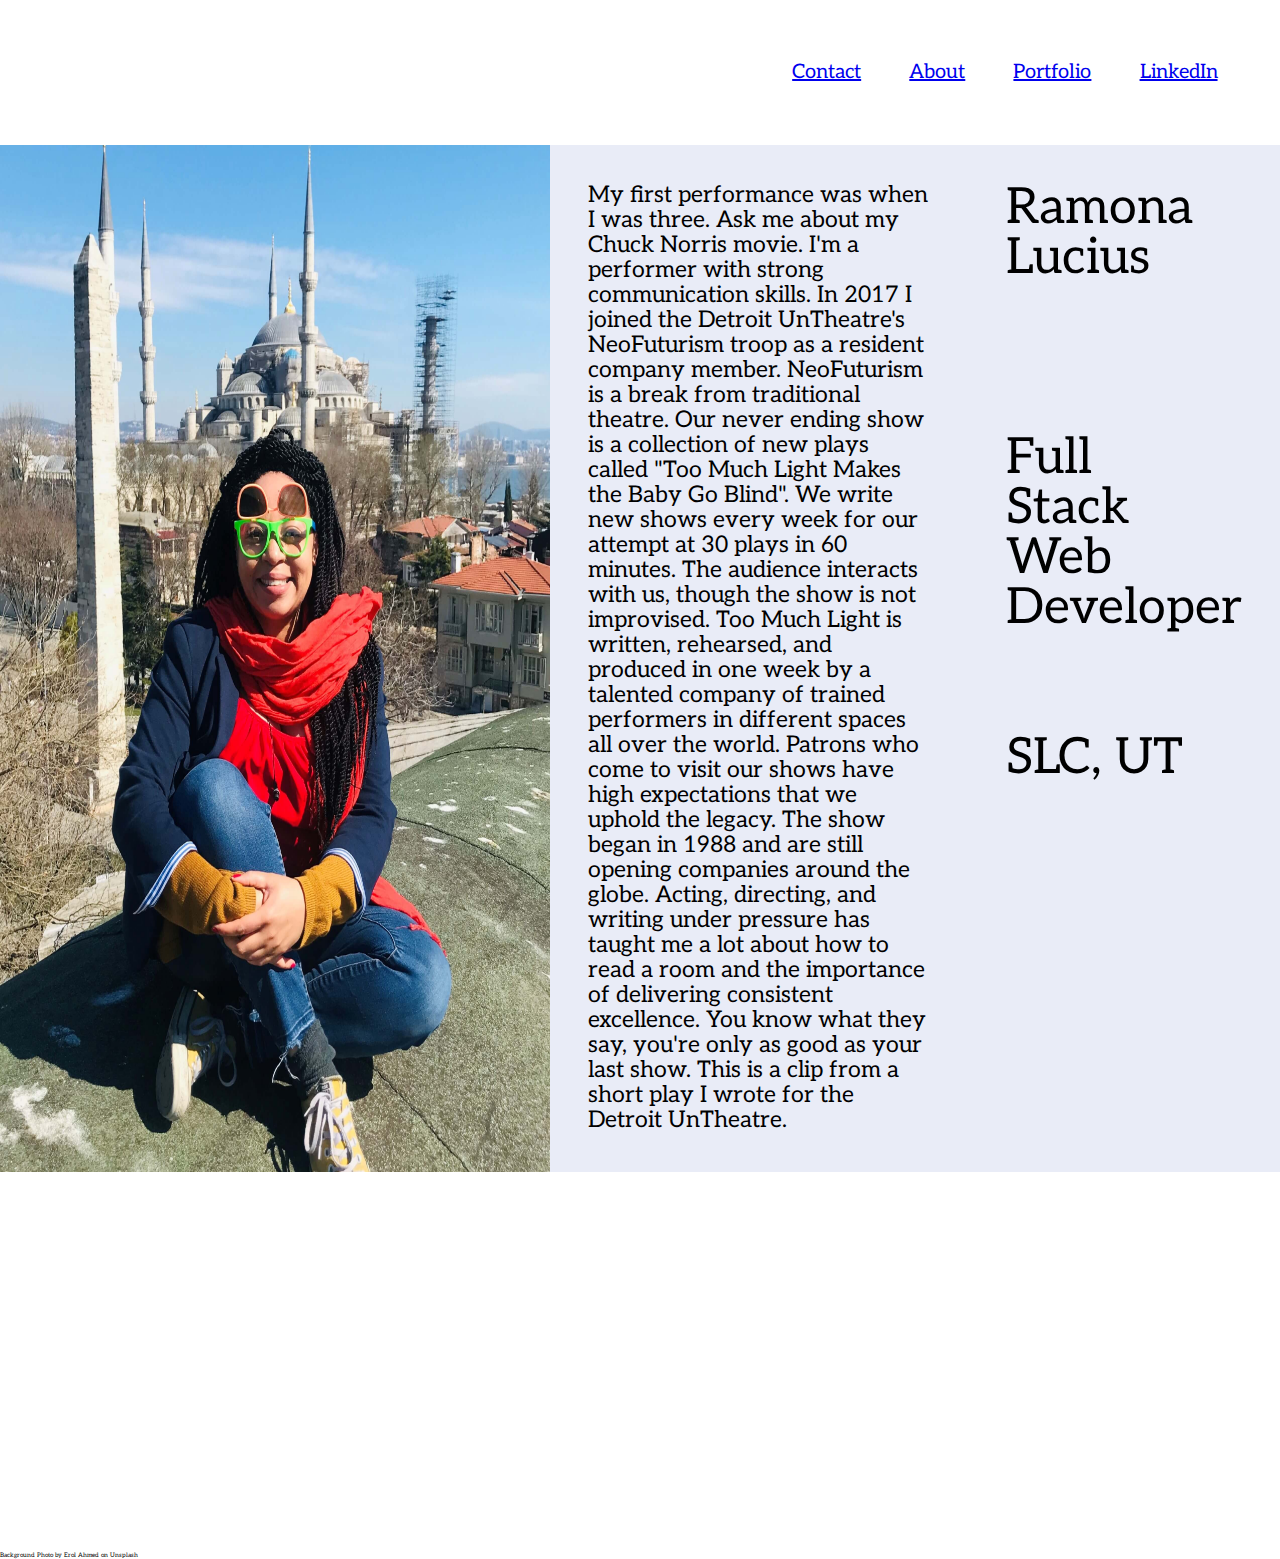
==== index.html @ 4b6de635 "links work, basic page layout done, adding: work history, list of skills, and media breaks" ====
<!doctype html>

<html lang="en">
<head>
  <meta charset="utf-8">
  <meta name="viewport" content= "width=devide-width, initial-scale=1">
  <title>Lucius Resume</title>
  <link href="https://fonts.googleapis.com/css?family=Aleo&display=swap" rel="stylesheet">
  <link rel="stylesheet" href="css/index.css">
  

  <!--[if lt IE 9]>
    <script src="https://cdnjs.cloudflare.com/ajax/libs/html5shiv/3.7.3/html5shiv.js"></script>
  <![endif]-->
</head>

<body>
    <nav>
        <a href="contact.html">Contact</a>
        <a href="https://www.handsonfolktales.com">About</a>
        <a href="https://web25lucius.github.io/portfolio-website/">Portfolio </a>
        <a href="https://www.linkedin.com/in/ramonaburns/">LinkedIn </a>
      </nav>

  <header class="container">
     <section class="wrapperPic">
      <img class="headshot" src="img/Istanbul.jpg" alt="Ramona Lucius smiles while standing on roof in front of Blue Mosque in Istanbul"></img>  
       </section>
      <p> 
            My first performance was when I was three. 
          Ask me about my Chuck Norris movie.   
          
          I'm a performer with strong communication skills.  
          In 2017 I joined the Detroit UnTheatre's NeoFuturism troop as a resident company member.  NeoFuturism is a break from traditional theatre. 
          Our never ending show is a collection of new plays called "Too Much Light Makes the Baby Go Blind".  We write new shows every week for our attempt at 30 plays in 60 minutes. 
          The audience interacts with us, though the show is not improvised.  
          Too Much Light is written, rehearsed, and produced in one week by a talented company of trained performers in different spaces all over the world. Patrons who come to visit our shows have high expectations that we uphold the legacy.  The show began in 1988 and are still opening companies around the globe.  
          Acting, directing, and writing under pressure has taught me a lot about how to read a room and the importance of delivering consistent excellence.  You know what they say, you're only as good as your last show.  
          This is a clip from a short play I wrote for the Detroit UnTheatre.   
      </p>
   
    <section class="wrapperText">
     <h2>Ramona Lucius</h2><br>
     <h2 id="bigFont"><br> <br> Full <br> Stack <br> Web <br> Developer</h2><br>
     <h2> <br> SLC, UT</h2>
    </div>
    </section>
</header> 
  <section class="endPage">
    <div class="button">
        <iframe width="560" height="315" src="https://www.youtube.com/embed/AFzxZXxe4lw" frameborder="0" allow="accelerometer; autoplay; encrypted-media; gyroscope; picture-in-picture" allowfullscreen>eBay Mystery Box Video 
        </iframe>
      
    </div>
      
  </section>

  <footer>Background Photo by Erol Ahmed on Unsplash</footer>
</body>
</html>
---- css/index.css ----
/* http://meyerweb.com/eric/tools/css/reset/ 
   v2.0 | 20110126
   License: none (public domain)
*/
html,
body,
div,
span,
applet,
object,
iframe,
h1,
h2,
h3,
h4,
h5,
h6,
p,
blockquote,
pre,
a,
abbr,
acronym,
address,
big,
cite,
code,
del,
dfn,
em,
img,
ins,
kbd,
q,
s,
samp,
small,
strike,
strong,
sub,
sup,
tt,
var,
b,
u,
i,
center,
dl,
dt,
dd,
ol,
ul,
li,
fieldset,
form,
label,
legend,
table,
caption,
tbody,
tfoot,
thead,
tr,
th,
td,
article,
aside,
canvas,
details,
embed,
figure,
figcaption,
footer,
header,
hgroup,
menu,
nav,
output,
ruby,
section,
summary,
time,
mark,
audio,
video {
  margin: 0;
  padding: 0;
  border: 0;
  font-size: 100%;
  font: inherit;
  vertical-align: baseline;
}
/* HTML5 display-role reset for older browsers */
article,
aside,
details,
figcaption,
figure,
footer,
header,
hgroup,
menu,
nav,
section {
  display: block;
}
body {
  line-height: 1;
}
ol,
ul {
  list-style: none;
}
blockquote,
q {
  quotes: none;
}
blockquote:before,
blockquote:after,
q:before,
q:after {
  content: '';
  content: none;
}
table {
  border-collapse: collapse;
  border-spacing: 0;
}
/* Set every element's box-sizing to border-box */
* {
  box-sizing: border-box;
}
html,
body {
  height: 100%;
  font-size: 62.5%;
  font-family: 'Aleo', serif;
}
nav {
  display: flex;
  justify-content: flex-end;
  padding: 3%;
}
nav a {
  font-size: 2rem;
  padding: 2%;
}
.container {
  display: flex;
  background: #e9ecf7;
  height: auto;
  width: auto;
}
.contactMe {
  font-size: 1.8rem;
  background: #e9ecf7;
  display: inline-block;
  text-align: center;
  width: 100%;
  height: 44%;
  padding: 5%;
  margin: auto;
  line-height: 2.5rem;
}
.wrapperPic {
  display: flex;
  flex-direction: row;
  font-size: 62.5%;
}
.wrapperText {
  font-size: 5rem;
  display: flex;
  flex-direction: column;
  width: auto;
  height: auto;
  padding: 3%;
}
h2 #bigFont {
  font-size: 84pt;
}
.headshot {
  width: 550px;
  height: auto;
}
.endPage {
  display: inline-block;
  position: relative;
  left: 30%;
  padding: 5% 0 0 0;
}
p {
  font-size: 2.3rem;
  height: 35%;
  width: auto;
  margin: auto;
  line-height: 2.5rem;
  padding: 3%;
}
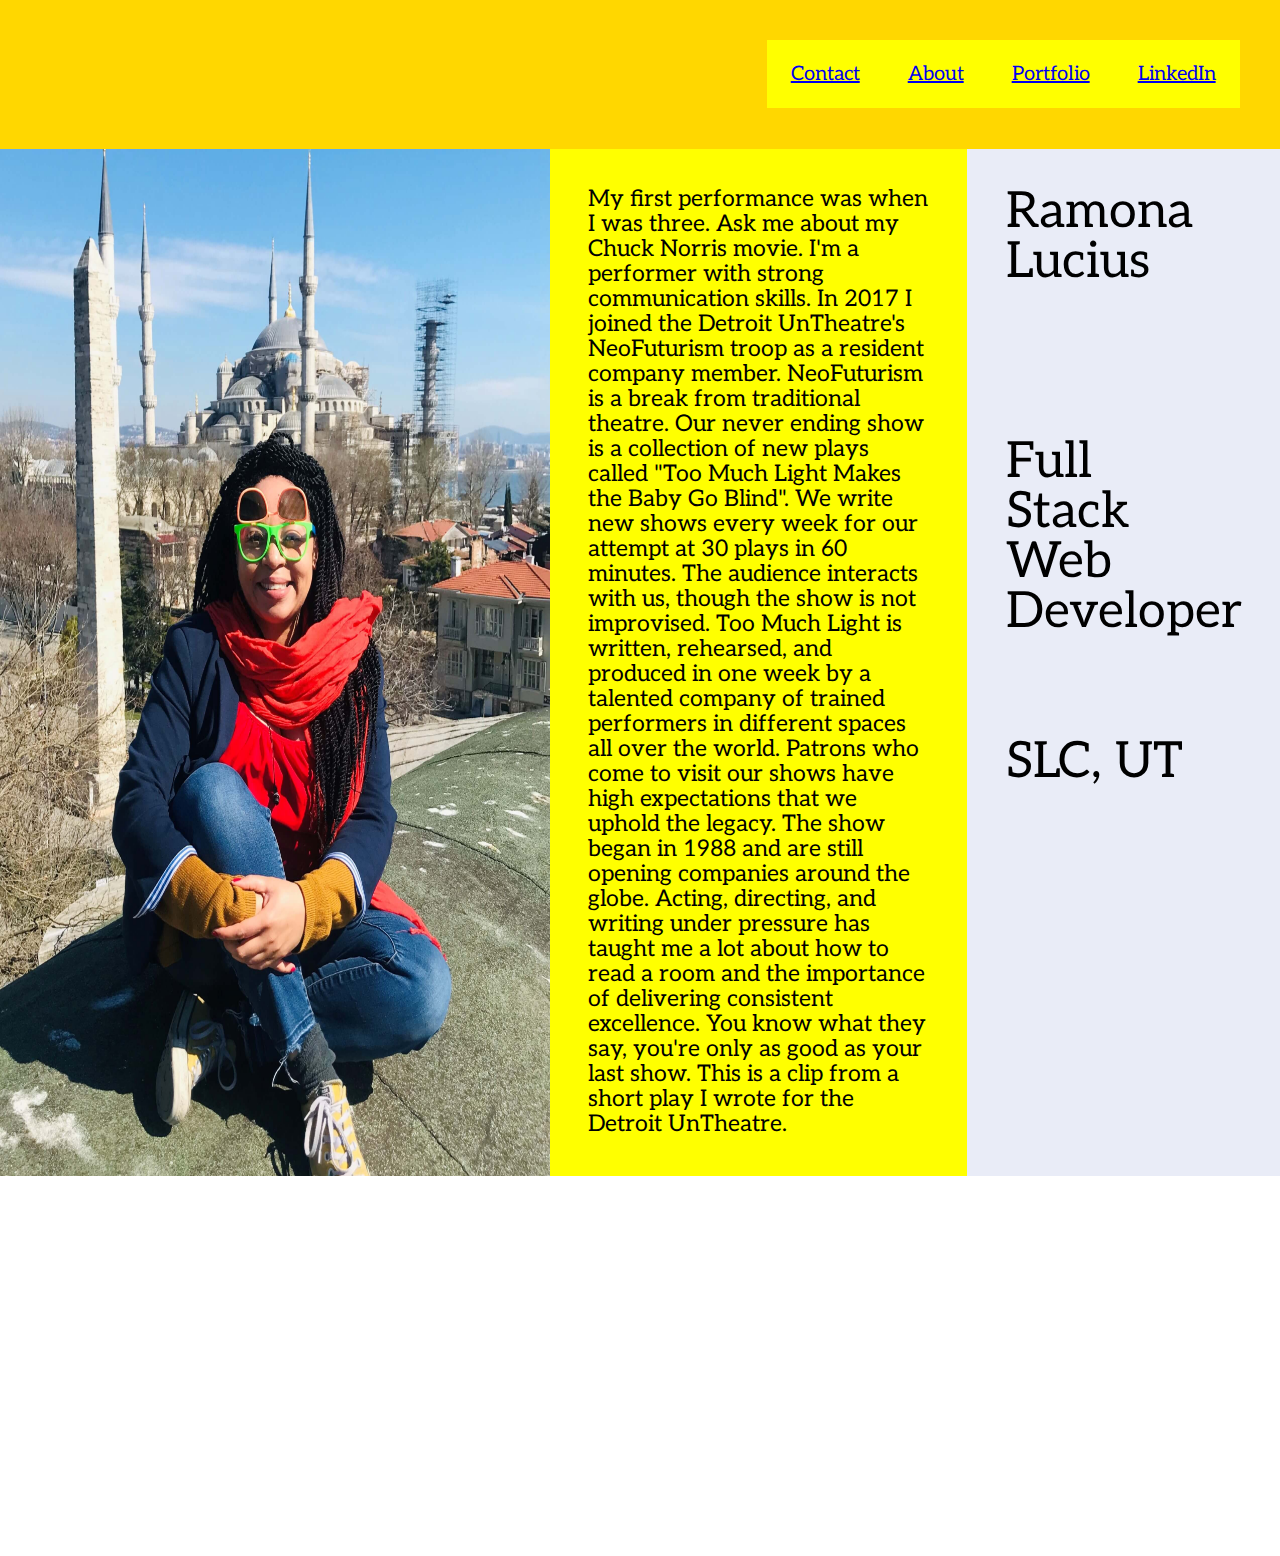
==== commit 0d5914a1: "trying to make responsive" ====
--- a/index.html
+++ b/index.html
@@ -3,7 +3,7 @@
 <html lang="en">
 <head>
   <meta charset="utf-8">
-  <meta name="viewport" content= "width=devide-width, initial-scale=1">
+  <meta name="viewport" content="width=device-width, initial-scale=1, user-scalable=no" />
   <title>Lucius Resume</title>
   <link href="https://fonts.googleapis.com/css?family=Aleo&display=swap" rel="stylesheet">
   <link rel="stylesheet" href="css/index.css">
@@ -55,6 +55,6 @@
       
   </section>
 
-  <footer>Background Photo by Erol Ahmed on Unsplash</footer>
+  
 </body>
 </html>--- a/css/index.css
+++ b/css/index.css
@@ -140,10 +140,13 @@
   display: flex;
   justify-content: flex-end;
   padding: 3%;
+  border: 2px gold solid;
+  background-color: gold;
 }
 nav a {
   font-size: 2rem;
   padding: 2%;
+  background-color: yellow;
 }
 .container {
   display: flex;
@@ -175,9 +178,6 @@
   height: auto;
   padding: 3%;
 }
-h2 #bigFont {
-  font-size: 84pt;
-}
 .headshot {
   width: 550px;
   height: auto;
@@ -195,4 +195,14 @@
   margin: auto;
   line-height: 2.5rem;
   padding: 3%;
-}
+  background-color: yellow;
+}
+.skill {
+  font-size: 4em;
+  display: flex;
+  justify-content: center;
+}
+.skill .proof {
+  display: flex;
+  justify-content: center;
+}
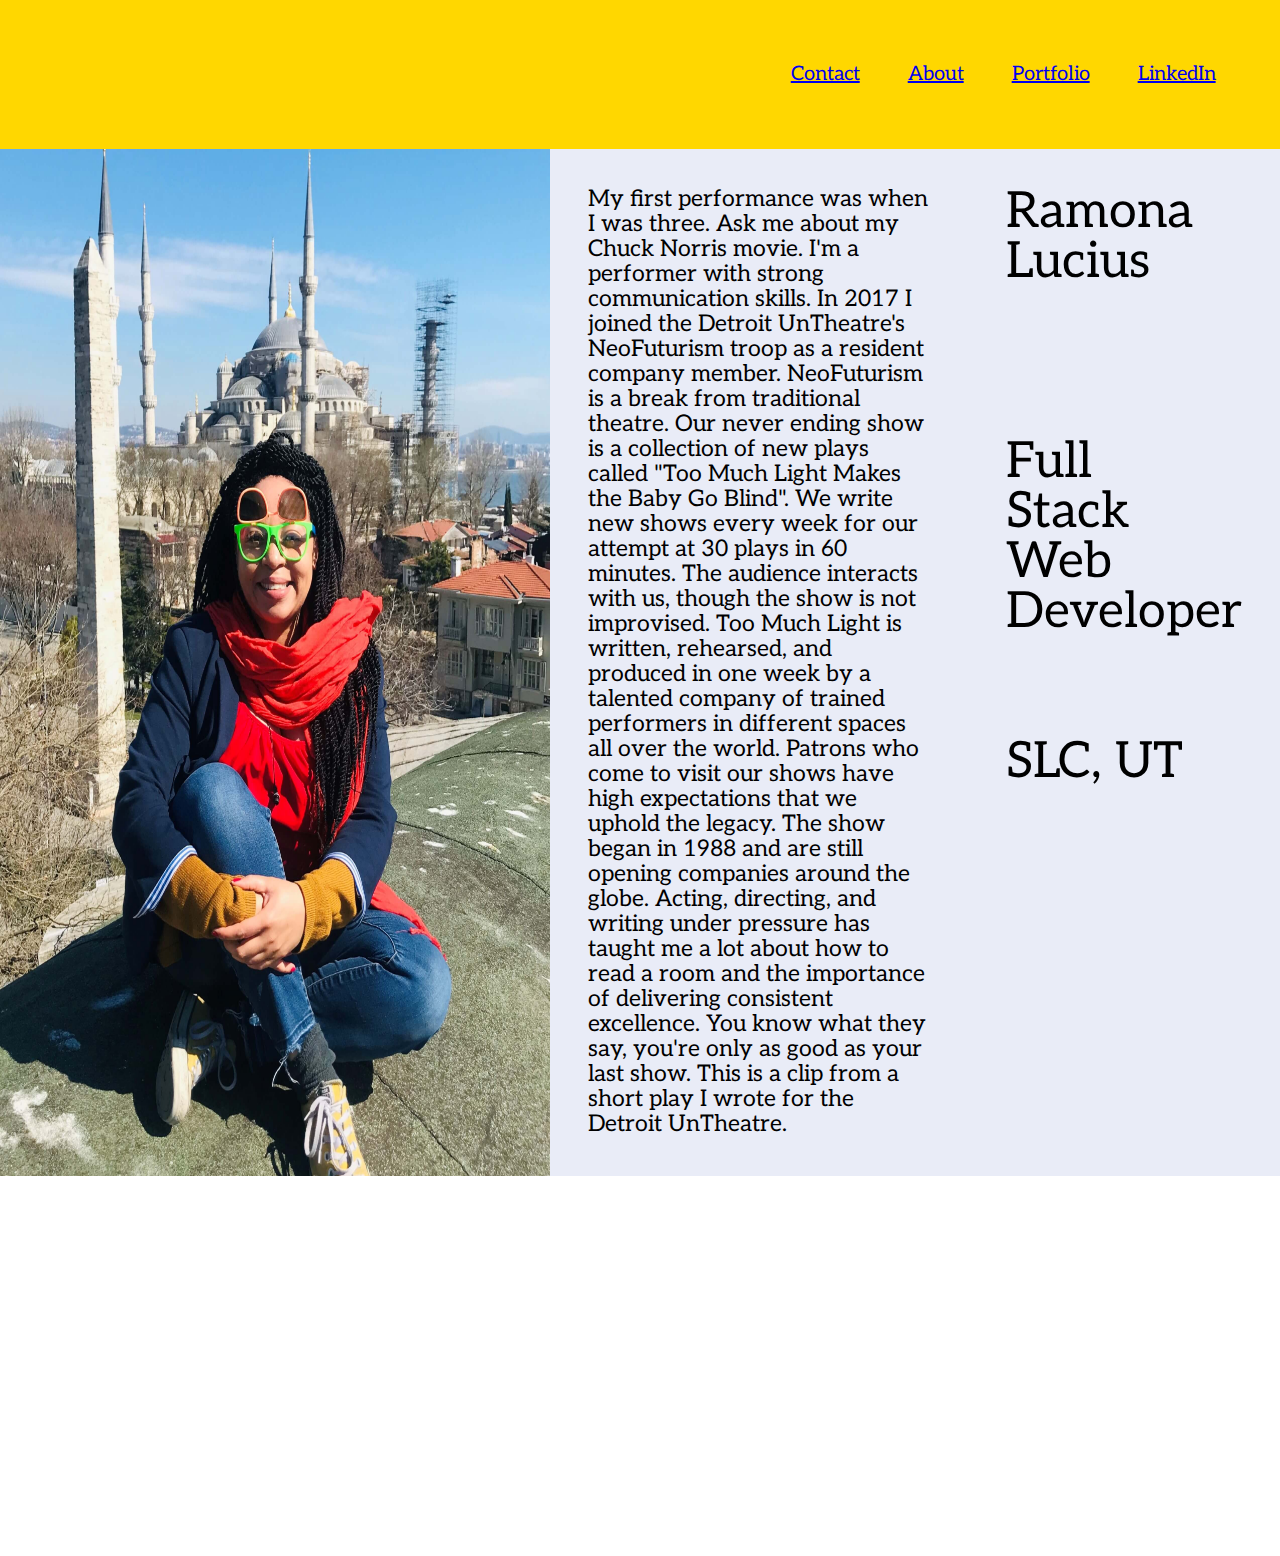
==== commit c8b9f6b9: "changing background" ====
--- a/index.html
+++ b/index.html
@@ -15,7 +15,7 @@
 </head>
 
 <body>
-    <nav>
+    <nav class="nav">
         <a href="contact.html">Contact</a>
         <a href="https://www.handsonfolktales.com">About</a>
         <a href="https://web25lucius.github.io/portfolio-website/">Portfolio </a>
--- a/css/index.css
+++ b/css/index.css
@@ -136,6 +136,14 @@
   font-size: 62.5%;
   font-family: 'Aleo', serif;
 }
+@media (max-width: 500px) {
+  header {
+    display: flex;
+    justify-content: center;
+    font-size: 12pt;
+    margin: auto;
+  }
+}
 nav {
   display: flex;
   justify-content: flex-end;
@@ -143,10 +151,21 @@
   border: 2px gold solid;
   background-color: gold;
 }
-nav a {
+@media (max-width: 500px) {
+  nav nav {
+    justify-content: center;
+    background-color: #e8ed9a;
+  }
+}
+.nav a {
   font-size: 2rem;
   padding: 2%;
-  background-color: yellow;
+}
+.nav a:hover {
+  background-color: #daffee;
+}
+.nav a:focus {
+  color: #4b4242;
 }
 .container {
   display: flex;
@@ -178,9 +197,14 @@
   height: auto;
   padding: 3%;
 }
-.headshot {
+.container .wrapperPic .headshot {
   width: 550px;
   height: auto;
+}
+@media (max-width: 500px) {
+  .container .wrapperPic .headshot {
+    display: none;
+  }
 }
 .endPage {
   display: inline-block;
@@ -195,7 +219,6 @@
   margin: auto;
   line-height: 2.5rem;
   padding: 3%;
-  background-color: yellow;
 }
 .skill {
   font-size: 4em;
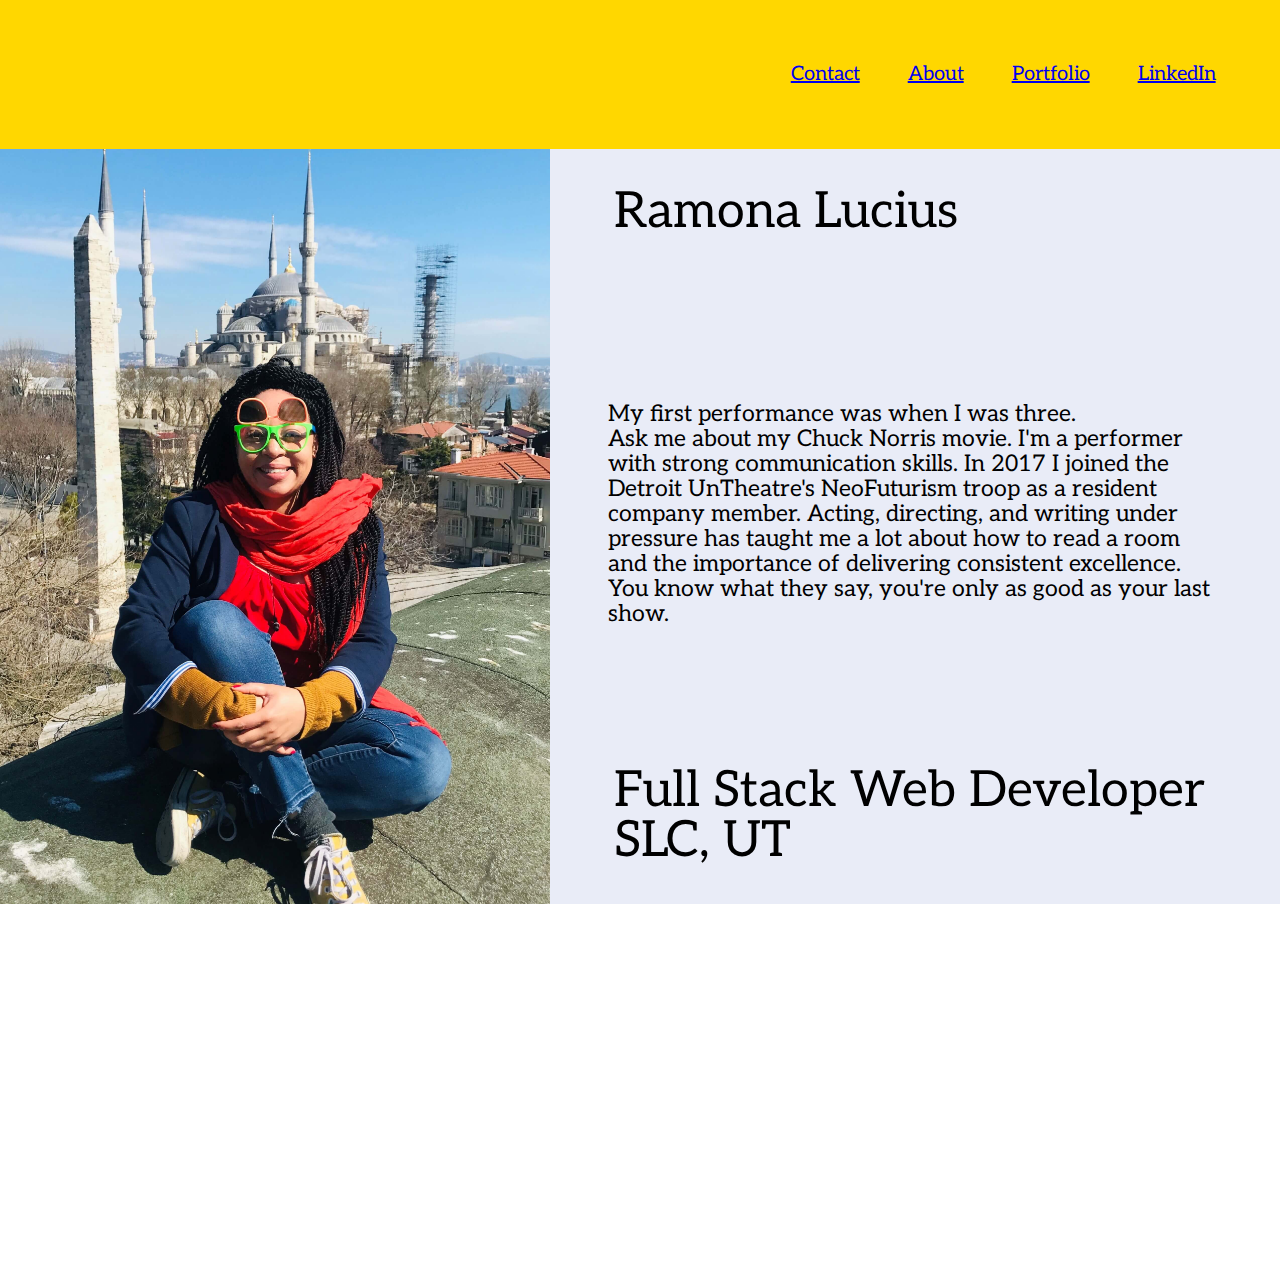
==== commit 7b9d3f59: "changed text for less wording" ====
--- a/index.html
+++ b/index.html
@@ -26,23 +26,19 @@
      <section class="wrapperPic">
       <img class="headshot" src="img/Istanbul.jpg" alt="Ramona Lucius smiles while standing on roof in front of Blue Mosque in Istanbul"></img>  
        </section>
-      <p> 
-            My first performance was when I was three. 
-          Ask me about my Chuck Norris movie.   
-          
-          I'm a performer with strong communication skills.  
-          In 2017 I joined the Detroit UnTheatre's NeoFuturism troop as a resident company member.  NeoFuturism is a break from traditional theatre. 
-          Our never ending show is a collection of new plays called "Too Much Light Makes the Baby Go Blind".  We write new shows every week for our attempt at 30 plays in 60 minutes. 
-          The audience interacts with us, though the show is not improvised.  
-          Too Much Light is written, rehearsed, and produced in one week by a talented company of trained performers in different spaces all over the world. Patrons who come to visit our shows have high expectations that we uphold the legacy.  The show began in 1988 and are still opening companies around the globe.  
-          Acting, directing, and writing under pressure has taught me a lot about how to read a room and the importance of delivering consistent excellence.  You know what they say, you're only as good as your last show.  
-          This is a clip from a short play I wrote for the Detroit UnTheatre.   
-      </p>
+ <!--removed <p>-->
    
     <section class="wrapperText">
-     <h2>Ramona Lucius</h2><br>
-     <h2 id="bigFont"><br> <br> Full <br> Stack <br> Web <br> Developer</h2><br>
-     <h2> <br> SLC, UT</h2>
+     <h2> &nbsp; Ramona Lucius</h2>
+     <p> 
+      My first performance was when I was three. <br>
+    Ask me about my Chuck Norris movie.   
+    I'm a performer with strong communication skills.  
+    In 2017 I joined the Detroit UnTheatre's NeoFuturism troop as a resident company member.  
+    Acting, directing, and writing under pressure has taught me a lot about how to read a room and the importance of delivering consistent excellence.  You know what they say, you're only as good as your last show.    
+    </p>
+     <h2 id="bigFont"> &nbsp; Full Stack Web Developer</h2>
+     <h3> &nbsp; SLC, UT</h3>
     </div>
     </section>
 </header> 
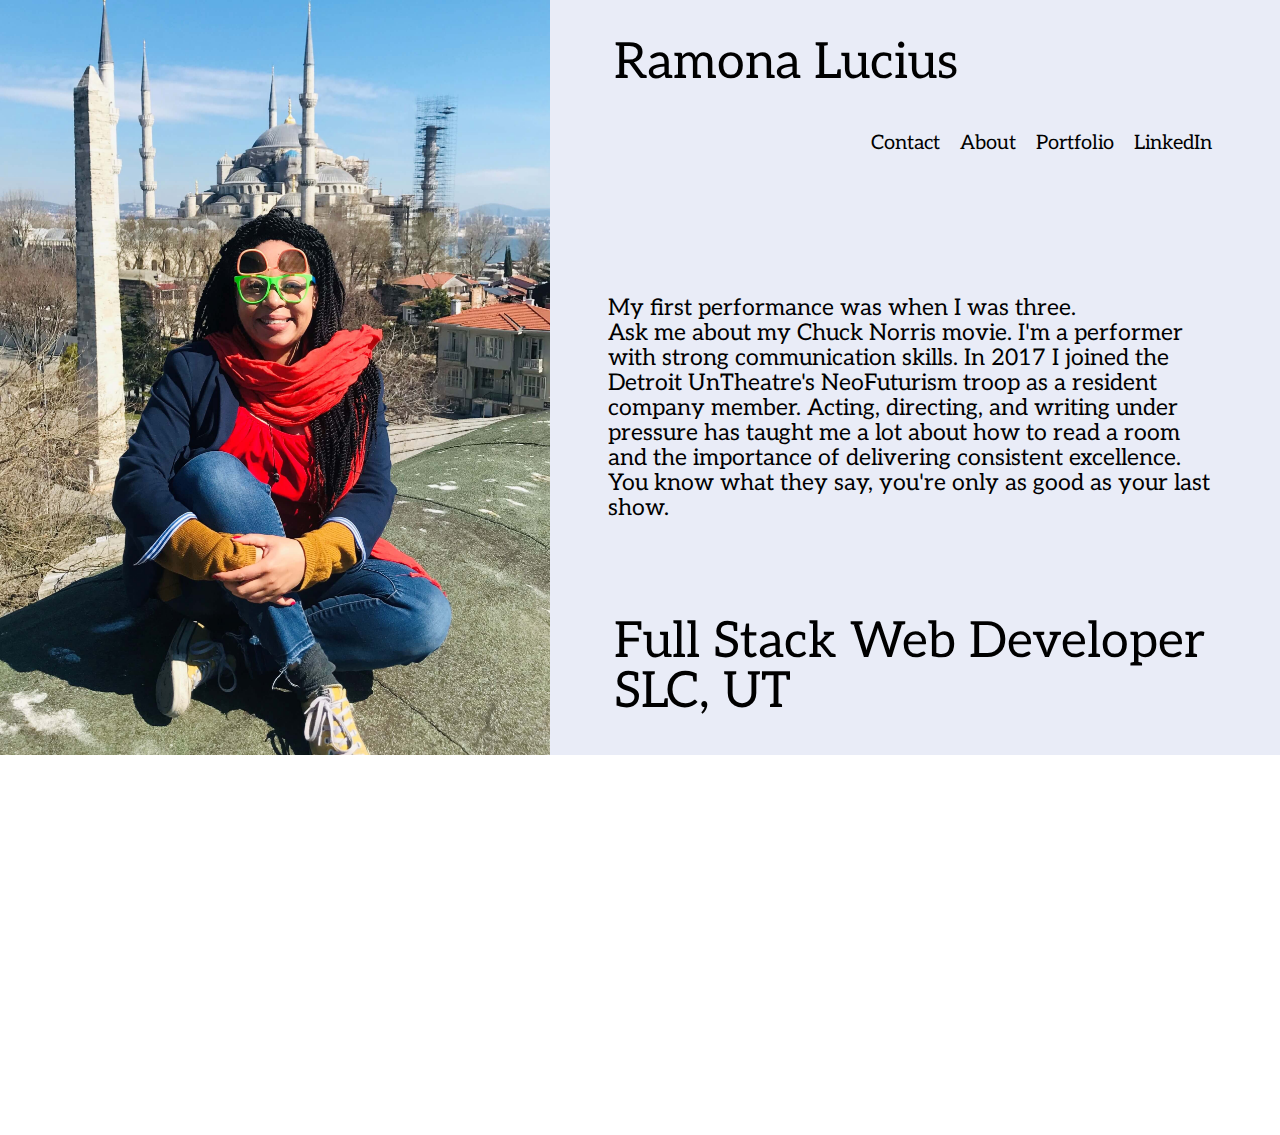
==== commit 31407d71: "fixing spacing" ====
--- a/index.html
+++ b/index.html
@@ -15,14 +15,7 @@
 </head>
 
 <body>
-    <nav class="nav">
-        <a href="contact.html">Contact</a>
-        <a href="https://www.handsonfolktales.com">About</a>
-        <a href="https://web25lucius.github.io/portfolio-website/">Portfolio </a>
-        <a href="https://www.linkedin.com/in/ramonaburns/">LinkedIn </a>
-      </nav>
-
-  <header class="container">
+<header class="container">
      <section class="wrapperPic">
       <img class="headshot" src="img/Istanbul.jpg" alt="Ramona Lucius smiles while standing on roof in front of Blue Mosque in Istanbul"></img>  
        </section>
@@ -30,6 +23,12 @@
    
     <section class="wrapperText">
      <h2> &nbsp; Ramona Lucius</h2>
+     <nav class="nav">
+      <a href="contact.html">Contact</a>
+      <a href="https://www.handsonfolktales.com">About</a>
+      <a href="https://web25lucius.github.io/portfolio-website/">Portfolio </a>
+      <a href="https://www.linkedin.com/in/ramonaburns/">LinkedIn </a>
+    </nav>
      <p> 
       My first performance was when I was three. <br>
     Ask me about my Chuck Norris movie.   
--- a/css/index.css
+++ b/css/index.css
@@ -136,7 +136,13 @@
   font-size: 62.5%;
   font-family: 'Aleo', serif;
 }
-@media (max-width: 500px) {
+header {
+  display: flex;
+  justify-content: center;
+  font-size: 12pt;
+  margin: auto;
+}
+@media (max-width 500px) {
   header {
     display: flex;
     justify-content: center;
@@ -144,22 +150,38 @@
     margin: auto;
   }
 }
+@media (max-width 800px) {
+  header {
+    display: flex;
+    justify-content: center;
+    font-size: 12pt;
+    margin: auto;
+  }
+}
 nav {
   display: flex;
   justify-content: flex-end;
   padding: 3%;
-  border: 2px gold solid;
-  background-color: gold;
-}
-@media (max-width: 500px) {
-  nav nav {
+}
+@media (max-width 500px) {
+  nav {
     justify-content: center;
     background-color: #e8ed9a;
   }
 }
+@media (max-width 800px) {
+  nav {
+    justify-content: flex-start;
+    background-color: #e9ecf7;
+  }
+}
 .nav a {
   font-size: 2rem;
-  padding: 2%;
+  padding: 25px 10px 0 10px;
+  justify-content: space-between;
+  text-decoration: none;
+  align-content: flex-start;
+  color: #000000;
 }
 .nav a:hover {
   background-color: #daffee;
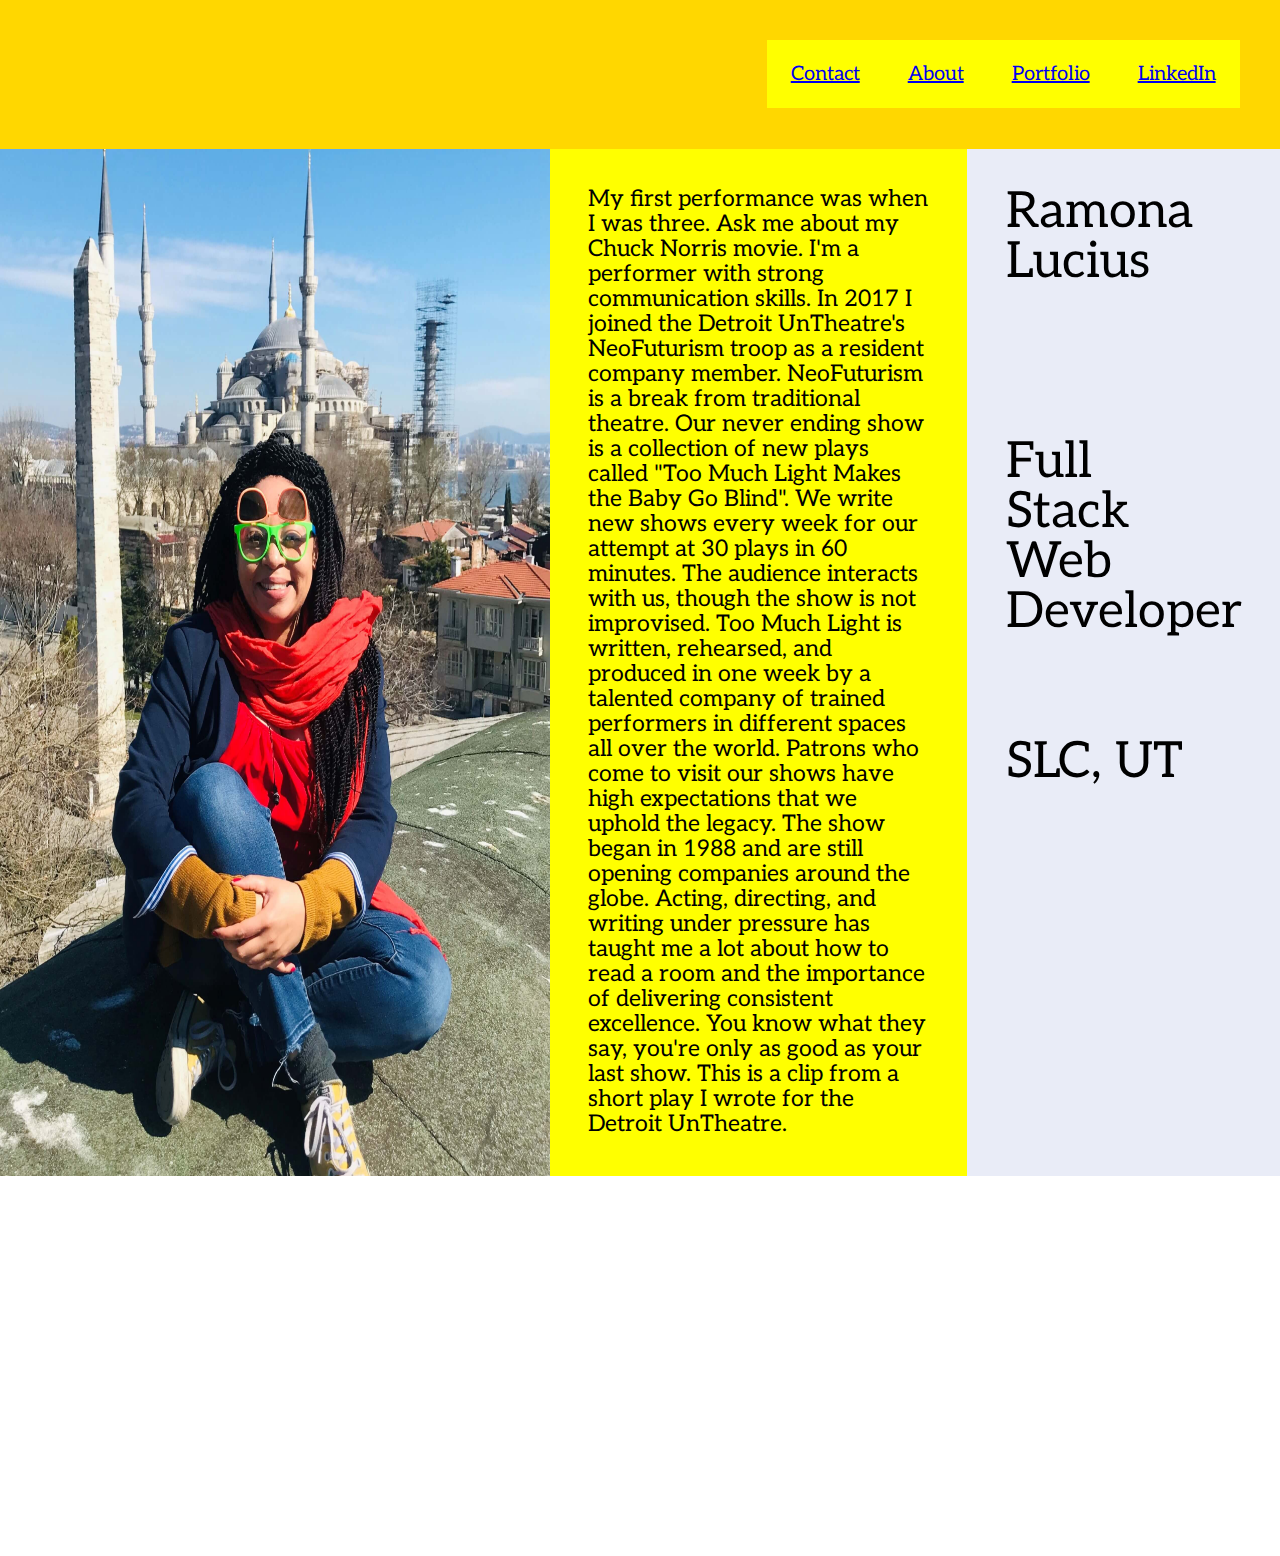
==== commit dcf19e73: "Merge 0d5914a179783f83aa45a4f6ae692938ea73dea3 into c9d519530d20b80f1996f21e75a25bfe81a65475" ====
--- a/index.html
+++ b/index.html
@@ -15,29 +15,34 @@
 </head>
 
 <body>
-<header class="container">
+    <nav>
+        <a href="contact.html">Contact</a>
+        <a href="https://www.handsonfolktales.com">About</a>
+        <a href="https://web25lucius.github.io/portfolio-website/">Portfolio </a>
+        <a href="https://www.linkedin.com/in/ramonaburns/">LinkedIn </a>
+      </nav>
+
+  <header class="container">
      <section class="wrapperPic">
       <img class="headshot" src="img/Istanbul.jpg" alt="Ramona Lucius smiles while standing on roof in front of Blue Mosque in Istanbul"></img>  
        </section>
- <!--removed <p>-->
+      <p> 
+            My first performance was when I was three. 
+          Ask me about my Chuck Norris movie.   
+          
+          I'm a performer with strong communication skills.  
+          In 2017 I joined the Detroit UnTheatre's NeoFuturism troop as a resident company member.  NeoFuturism is a break from traditional theatre. 
+          Our never ending show is a collection of new plays called "Too Much Light Makes the Baby Go Blind".  We write new shows every week for our attempt at 30 plays in 60 minutes. 
+          The audience interacts with us, though the show is not improvised.  
+          Too Much Light is written, rehearsed, and produced in one week by a talented company of trained performers in different spaces all over the world. Patrons who come to visit our shows have high expectations that we uphold the legacy.  The show began in 1988 and are still opening companies around the globe.  
+          Acting, directing, and writing under pressure has taught me a lot about how to read a room and the importance of delivering consistent excellence.  You know what they say, you're only as good as your last show.  
+          This is a clip from a short play I wrote for the Detroit UnTheatre.   
+      </p>
    
     <section class="wrapperText">
-     <h2> &nbsp; Ramona Lucius</h2>
-     <nav class="nav">
-      <a href="contact.html">Contact</a>
-      <a href="https://www.handsonfolktales.com">About</a>
-      <a href="https://web25lucius.github.io/portfolio-website/">Portfolio </a>
-      <a href="https://www.linkedin.com/in/ramonaburns/">LinkedIn </a>
-    </nav>
-     <p> 
-      My first performance was when I was three. <br>
-    Ask me about my Chuck Norris movie.   
-    I'm a performer with strong communication skills.  
-    In 2017 I joined the Detroit UnTheatre's NeoFuturism troop as a resident company member.  
-    Acting, directing, and writing under pressure has taught me a lot about how to read a room and the importance of delivering consistent excellence.  You know what they say, you're only as good as your last show.    
-    </p>
-     <h2 id="bigFont"> &nbsp; Full Stack Web Developer</h2>
-     <h3> &nbsp; SLC, UT</h3>
+     <h2>Ramona Lucius</h2><br>
+     <h2 id="bigFont"><br> <br> Full <br> Stack <br> Web <br> Developer</h2><br>
+     <h2> <br> SLC, UT</h2>
     </div>
     </section>
 </header> 
--- a/css/index.css
+++ b/css/index.css
@@ -136,58 +136,17 @@
   font-size: 62.5%;
   font-family: 'Aleo', serif;
 }
-header {
-  display: flex;
-  justify-content: center;
-  font-size: 12pt;
-  margin: auto;
-}
-@media (max-width 500px) {
-  header {
-    display: flex;
-    justify-content: center;
-    font-size: 12pt;
-    margin: auto;
-  }
-}
-@media (max-width 800px) {
-  header {
-    display: flex;
-    justify-content: center;
-    font-size: 12pt;
-    margin: auto;
-  }
-}
 nav {
   display: flex;
   justify-content: flex-end;
   padding: 3%;
-}
-@media (max-width 500px) {
-  nav {
-    justify-content: center;
-    background-color: #e8ed9a;
-  }
-}
-@media (max-width 800px) {
-  nav {
-    justify-content: flex-start;
-    background-color: #e9ecf7;
-  }
-}
-.nav a {
+  border: 2px gold solid;
+  background-color: gold;
+}
+nav a {
   font-size: 2rem;
-  padding: 25px 10px 0 10px;
-  justify-content: space-between;
-  text-decoration: none;
-  align-content: flex-start;
-  color: #000000;
-}
-.nav a:hover {
-  background-color: #daffee;
-}
-.nav a:focus {
-  color: #4b4242;
+  padding: 2%;
+  background-color: yellow;
 }
 .container {
   display: flex;
@@ -219,14 +178,9 @@
   height: auto;
   padding: 3%;
 }
-.container .wrapperPic .headshot {
+.headshot {
   width: 550px;
   height: auto;
-}
-@media (max-width: 500px) {
-  .container .wrapperPic .headshot {
-    display: none;
-  }
 }
 .endPage {
   display: inline-block;
@@ -241,6 +195,7 @@
   margin: auto;
   line-height: 2.5rem;
   padding: 3%;
+  background-color: yellow;
 }
 .skill {
   font-size: 4em;
